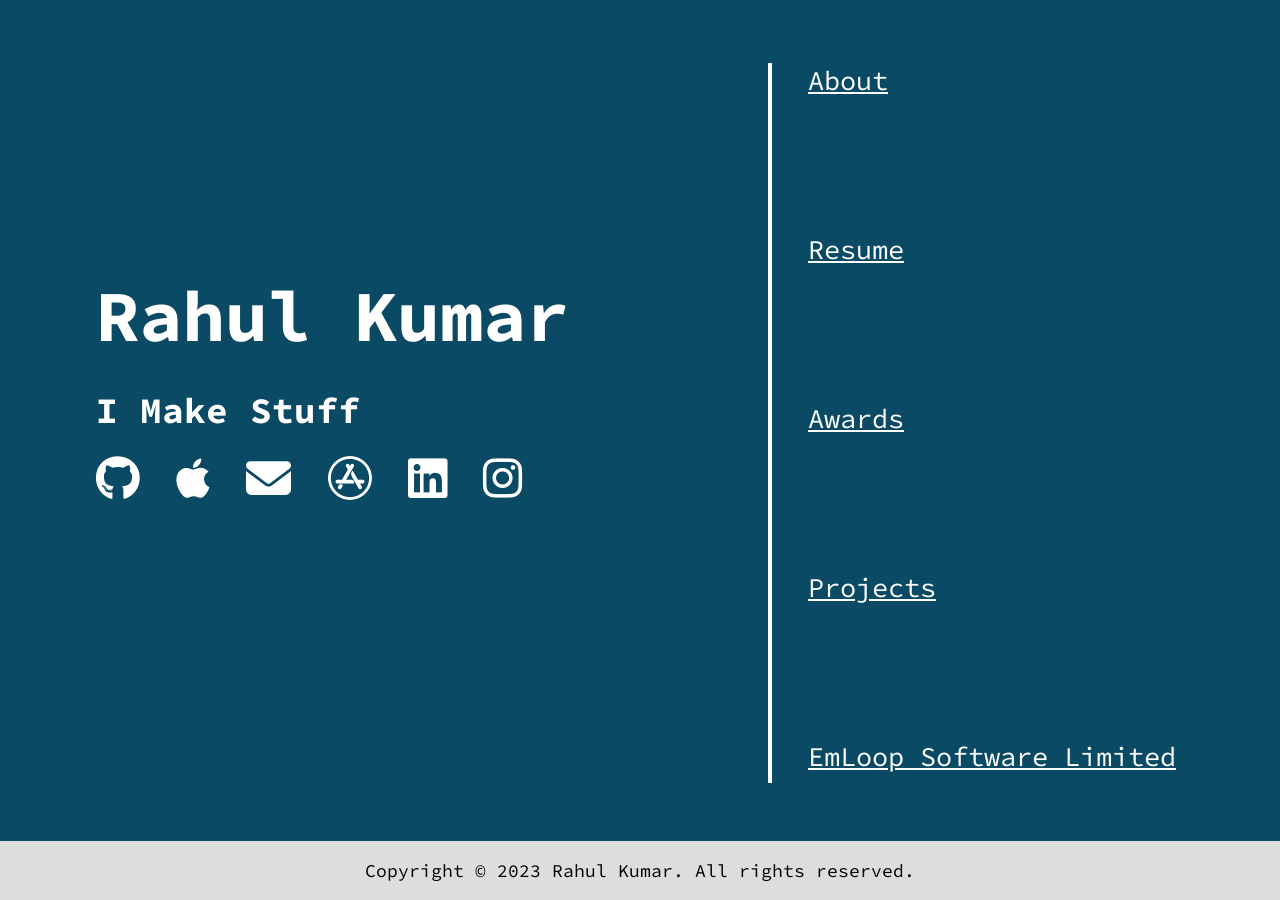
==== index.html @ b2a29614 "Update index.html" ====
<!DOCTYPE html>
<html lang="en">
    <head>
        <title>Rahul Kumar</title>
        <link rel="icon" href="/media/favicon.ico">

<!--GOOGLE STUFF-->
<script async src="https://www.googletagmanager.com/gtag/js?id=G-587S1NH7Z0"></script>
<script src="http://ajax.googleapis.com/ajax/libs/jquery/1.11.1/jquery.min.js"></script>
<script>
  window.dataLayer = window.dataLayer || [];
  function gtag(){dataLayer.push(arguments);}
  gtag('js', new Date());

  gtag('config', 'G-587S1NH7Z0');
</script>
<link rel='stylesheet' type='text/css' href='index.css'>
<link rel="preconnect" href="https://fonts.googleapis.com">
<link rel="preconnect" href="https://fonts.gstatic.com" crossorigin>
<link href="https://fonts.googleapis.com/css2?family=Source+Code+Pro:wght@600;700&display=swap" rel="stylesheet">
<link rel="stylesheet" href="https://cdnjs.cloudflare.com/ajax/libs/font-awesome/6.1.1/css/all.min.css">

<!--Page Making Stuff-->
<script>
  function showabout() {
  var about = document.getElementById("about");
  var links = document.getElementById("linksandstuff");
  var main = document.getElementById("main");
  var awards = document.getElementById("awards");
  var projects = document.getElementById("projects");
    about.style.display = "block";
    links.style.display = "none";
    main.style.display = "none";
    awards.style.display = "none";
    projects.style.display = "none";}

    function showawards() {
  var about = document.getElementById("about");
  var links = document.getElementById("linksandstuff");
  var main = document.getElementById("main");
  var awards = document.getElementById("awards");
  var projects = document.getElementById("projects");
    about.style.display = "none";
    links.style.display = "none";
    main.style.display = "none";
    awards.style.display = "block";
    projects.style.display = "none";}

    function showprojects() {
  var about = document.getElementById("about");
  var links = document.getElementById("linksandstuff");
  var main = document.getElementById("main");
  var awards = document.getElementById("awards");
  var projects = document.getElementById("projects");
    about.style.display = "none";
    links.style.display = "none";
    main.style.display = "none";
    awards.style.display = "none";
    projects.style.display = "block";}
  
  function hideall() {
  var about = document.getElementById("about");
  var links = document.getElementById("linksandstuff");
  var main = document.getElementById("main");
    about.style.display = "none";
    links.style.display = "block";
    main.style.display = "block";
    awards.style.display = "none";
    projects.style.display = "none";}

    function showstuff1() {
  var x = document.getElementById("nav1");
  if (x.className === "nav") {x.className += " responsive";}
     else {x.className = "nav";}
}
function showstuff2() {
  var x = document.getElementById("nav2");
  if (x.className === "nav") {x.className += " responsive";}
     else {x.className = "nav";}
}
function showstuff3() {
  var x = document.getElementById("nav3");
  if (x.className === "nav") {x.className += " responsive";}
     else {x.className = "nav";}
}
</script>

<!--SPOTIFY-->
<script>
  var songData;

  function updatePlayer() {
    fetch(`https://spotify.rahuuuul.workers.dev`)
      .then((response) => response.json())
      .then((data) => {
        if (data.hasOwnProperty("items")) {
          document.getElementById("spotify-title").innerHTML = "Last Listened To:";
          document.getElementById("track").innerHTML = data.items[0].track.name;
        document.getElementById("artist").innerHTML = "by " + data.items[0].track.artists[0].name;
        document.getElementById("album-name").innerHTML = "on " + data.items[0].track.album.name;

        document
          .getElementById("trackArtwork")
          .setAttribute("src", data.items[0].track.album.images[0].url);
          return;
        }
        songData = data;
        document.getElementById("spotify-title").innerHTML = "Currently Listening To:";
        document.getElementById("track").innerHTML = data.item.name;
        document.getElementById("artist").innerHTML = "by " + data.item.artists[0].name;
        document.getElementById("album-name").innerHTML = "on " + data.item.album.name;

        document
          .getElementById("trackArtwork")
          .setAttribute("src", data.item.album.images[0].url);
      });

  }




  updatePlayer();



</script>



    </head>
    <body>
          
        <div class="rowsofstuff">
          <div class="column">
            <div id="main">
                <h1>Rahul Kumar</h1>
                <h2>I Make Stuff</h2>
                <div class="socials">
                    <a href="https://github.com/Rahuuuul" target="_blank" class="fa-brands fa-github fa-2xl"></a>  
                    <a href="https://www.wwdcscholars.com/s/314C9CF4-C17E-40B8-8F65-2B3F0CC75996/2022" target="_blank" class="fa-brands fa-apple fa-2xl"></a>  
                    <a href="mailto:rahul@emloop.xyz" target="_blank" class="fa-solid fa-envelope fa-2xl"></a>  
                    <a href="https://apps.apple.com/us/developer/emloop-software-limited/id1633575775" target="_blank" class="fa-brands fa-app-store fa-2xl"></a>  
                    <a href="https://linkedin.com/in/rahulokumar" target="_blank" class="fa-brands fa-linkedin fa-2xl"></a>  
                    <a href="https://instagram.com/rahuuuulk" target="_blank" class="fa-brands fa-instagram fa-2xl"></a>  
                    
                     </div>
                
                <div id="spotify-div">
                  <br><h3 id="spotify-title"></h3> <br>


                <img id="trackArtwork"/>
                <div id="track"></div> <br>
                <div id="artist"></div> <br>
                <div id="album-name"></div>
                  </div>
                  <!--Spotify Thing-->

  


            </div>
          </div>
          <div class="column">
            <div id="linksandstuff">
                <div id="link"><a href="#" onclick="showabout();">About</a></div>
                <div id="link"><a href="/resume" target="_blank">Resume</a></div>
                <div id="link"><a href="#" onclick="showawards();">Awards</a></div>
                <div id="link"><a href="#" onclick="showprojects();">Projects</a></div>
                <div id="linkfinal"><a href="https://emloop.xyz" target="_blank">EmLoop Software Limited</a></div>

            </div>

          </div>


        </div>
<!--End Main Stuff-->


<!--Start About Section-->
          <div id="about">
            <div class="nav" id="nav1">
              <div style="margin-left: 10%;margin-right: 10%;">
              <a href="#" onclick="hideall();" style="border-bottom: none;color: #000000;" class="logo"><b>Rahul Kumar</b></a>
              <div style="float: right;">
              <a href="#" onclick="showabout();" class="active">About</a>
              <a href="/resume" target="_blank">Resume</a>
              <a href="#" onclick="showawards();">Awards</a>
              <a href="#" onclick="showprojects();">Projects</a>
              <a href="https://emloop.xyz" target="_blank">EmLoop Software Limited</a>
              <a href="javascript:void(0);" class="icon" onclick="showstuff1()">
                <i class="fa fa-bars"></i>
              </a></div>

            </div></div>
            <div style="margin-left: 10%;margin-right: 10%;">
              <h1>about</h1>
              <h3>I'll add some stuff in a bit lol</h3>

            </div>
            

            </div>
<!--End About Section-->

<!--Start Awards Section-->
<div id="awards">
  <div class="nav" id="nav2">
    <div style="margin-left: 10%;margin-right: 10%;">
    <a href="#" onclick="hideall();" style="border-bottom: none;color: #000000;" class="logo"><b>Rahul Kumar</b></a>
    <div style="float: right;">
    <a href="#" onclick="showabout();">About</a>
    <a href="/resume" target="_blank">Resume</a>
    <a href="#" onclick="showawards();" class="active">Awards</a>
    <a href="#" onclick="showprojects();">Projects</a>
    <a href="https://emloop.xyz" target="_blank">EmLoop Software Limited</a>
    <a href="javascript:void(0);" class="icon" onclick="showstuff2()">
      <i class="fa fa-bars"></i>
    </a></div>

  </div></div>
  <div style="margin-left: 10%;">
    <h1>awards</h1>
    <table>
      <tr>
        <th><a href="https://risefortheworld.org" target="_blank">Rise 2022 Global Winner</a></th>
        <th><a href="https://developer.apple.com/wwdc" target="_blank">Apple WWDC Scholar 2021-22</a></th>
        <th><a href="https://www.societyforscience.org/isef/" target="_blank">2023 Regeneron ISEF Finalist</a></th>
      </tr>
      <tr>
        <td>I was selected as a member of the second cohort of 100 Rise Global Winners, an initiative of the Rhodes Trust and Schmidt Futures, from more than 80,000 applicants. Rise is a program that finds brilliant people who need opportunity and supports them as they work to serve others for life. </td>
        <td>For two years I created winning projects coded in Swift. For my 2021 project I developed an interactive education platform for students in rural Australia with poor internet connections. In 2022 I developed an app that would teach individuals about privacy and cybersecurity and what they could do to ensure both.</td>
        <td>My research report was selected by the Australian Science and Engineering Fair's ISEF Selection Panel as the best high school science project in Austraia, giving me the opportunity to compete at the 2023 Regeneron Interational Science and Engineering Fair along with eight other Australian high school students.</td>
      </tr>
      <tr>
        <td><a href="https://risefortheworld.org/winners/rahul-kumar" class="link" target="_blank">Profile</a></td>
        <td><a href="https://www.wwdcscholars.com/s/314C9CF4-C17E-40B8-8F65-2B3F0CC75996/2022" class="link" target="_blank">Profile</a></td>
        <td><a href="https://projectboard.world/isef/project/soft029-improving-australias-emergency-call-service" class="link" target="_blank">Profile</a></td>

      </tr>              
    </table>
    <h2>This website is best viewed on desktop.</h2>
  </div>
  

  </div>
<!--End Awards Section-->

<!--Start Awards Section-->
<div id="projects">
  <div class="nav" id="nav3">
    <div style="margin-left: 10%;margin-right: 10%;">
    <a href="#" onclick="hideall();" style="border-bottom: none;color: #000000;" class="logo"><b>Rahul Kumar</b></a>
    <div style="float: right;">
      <a href="#" onclick="showabout();" >About</a>
      <a href="/resume" target="_blank">Resume</a>
      <a href="#" onclick="showawards();">Awards</a>
      <a href="#" class="active">Projects</a>
      <a href="https://emloop.xyz" target="_blank">EmLoop Software Limited</a></div>
      <a href="javascript:void(0);" class="icon" onclick="showstuff3()">
        <i class="fa fa-bars"></i>
      </a>
  </div></div>
  <div style="margin-left: 10%;">
    <h1>projects</h1>
    <table style="width: 60%;">
      <tr>
        <th><a href="https://emsafe.emloop.xyz" target="_blank">EmSafe</a></th>
        <th><a href="https://rkumar.xyz/TheRandomWeb/" target="_blank">The Random Web</a></th>
      </tr>
      <tr>
        <td>EmSafe is a free travel app that allows you to access emergency services in over 230 regions worldwide and provides you with up to date and accurate information wherever you are.</td>
        <td>The Random Web is a project I created for my Bronze Duke of Edinburgh Award during Coronavirus Lockdowns in 2020. The application randomly sends you to any of the top one million websites and was inspired by <a href="https://theuselessweb.com/" class="link" target="_blank">The Useless Web</a>.</td>
      </tr>
      <tr>
        <td><a href="https://emsafe.emloop.xyz" class="link" target="_blank">App Store</a> · <a href="https://emsafe.emloop.xyz" class="link" target="_blank">Website</a></td>
        <td><a href="https://github.com/Rahuuuul/TheRandomWeb" class="link" target="_blank">Github</a> · <a href="https://rkumar.xyz/TheRandomWeb/" class="link" target="_blank">Website</a></td>
      </tr>             
    </table>
    <h2>This website is best viewed on desktop.</h2>
  </div>
  

  </div>
<!--End Awards Section-->

        
        </body>

    <footer>
        <p>Copyright © 2023 Rahul Kumar. All rights reserved.</p>
    </footer>
</html>
---- index.css ----
body,html{padding:0;margin:0}
html{font-family: 'Source Code Pro', monospace;background:#0a4a64;max-height:100vh}

* {box-sizing: border-box;}
  body {min-height: 100vh;display: flex;flex-direction: column;}
.column {
    float: left;
    width: 50%;}
.rowsofstuff:after {display: table;clear: both;}
#main{margin-left: 15%;}
#main h1, #main h2, #main h3 {margin: auto;color: #ffff;margin-top: 30vh;font-size: 8vh;}
#main h2{font-size: 4vh;margin-top: 3vh;}
#main h3{font-size: 2vh;margin-top: 5vh;}

.socials{
    margin: auto;
    display: flex;
    padding-top: 5vh;
}
.socials a{
    font-size: 5vh;
    color: #ffff;
    text-decoration: none;
    padding-right: 4vh;
}
.socials a:hover {color:rgba(221, 221, 221, 0.377);}
#spotify-div{color: #ffffff; padding-right:10vh;}

#trackArtwork {max-width: 14vh; border-radius: 10px; float:left;}
#track {max-width:60ch; text-align: left; padding-left: 15vh;font-weight: bolder;}
#artist {max-width:60ch; text-align: left; padding-left: 15vh;}
#album-name {max-width:60ch; text-align: left; padding-left: 15vh;}

.nav {overflow: hidden;background: rgb(221, 221, 221);}

  .nav a {
    float: left;
    display:block;
    color: rgb(72, 72, 72);
    text-align: middle;
    padding: 1vh 2vh;
    text-decoration: none;
    font-size: 2vh;}
  
  .nav a:hover, .nav a.active {color: rgb(0, 0, 0);border-bottom: solid;}
  
.nav .icon {display: none;}
#about, #awards, #projects{display: none;height: 80vh;position:relative; color: #ffffff;}
#about h1, #awards h1, #projects h1{font-size: 5vh;padding-top: 4vh;}
table{border: none; width: 80%; table-layout: fixed;}
table a{font-size: 3vh;color: #ffff;text-decoration: underline;}
table a.link{font-size: 2vh;}
table a:hover{color:rgba(221, 221, 221, 0.377);}
table td{padding-left: 4vh; padding-right: 4vh; font-size: 2vh;padding-bottom: 1vh; vertical-align:baseline;}
table th{padding-left: 4vh; padding-right: 4vh;text-align: left;}
#about h2, #awards h2, #projects h2{font-size: 2vh;padding-top: 1vh; display: none;}
#linksandstuff {margin-left: 10%;margin-top: 7vh;height: 80vh;border-left: 0.5vh solid #ffffff;position: absolute;left: 50%;}
#linksandstuff #link {color: #ffffff;font-size: 3vh;padding-left: 4vh;padding-bottom: 15vh;}
#linksandstuff a {color: #ffffff;}
#linksandstuff a:hover {color:rgba(221, 221, 221, 0.377);}
#linksandstuff #linkfinal {color: #ffffff;font-size: 3vh;padding-left: 4vh;}
footer{padding: 0.02vh 0.02vh;background: rgb(221, 221, 221);text-align: center;position: bottom;bottom: 0;margin-top: auto;font-size: 2vh;}

@media screen and (max-width: 992px) {
    footer{display: none;}
    .column{width: 100%;}
    #main{text-align: center;align-items: center;margin-left: 0;}
    #main h1{margin-top: 20vh;}
    .socials {align-items: center;text-align: center;display:block;}
    .socials a{padding:3.4vh; padding-right: 0;}
    #linksandstuff{margin-left: 0;left: 0;right: 0; text-align: center;align-items: center;border-left: 0;}
    #linksandstuff #link, #linksandstuff #linkfinal {padding-left: 0;}
    .nav a:not(.logo) {padding-right: 10vh; display: none;}
    .nav a.icon{float: right; display: block;}
    .nav a.icon:active, .nav a.icon:hover{border-bottom: none;}
    .nav.responsive {position: relative;}
    .nav.responsive a.icon {position: absolute;right: 0;top: 0;}
    .nav.responsive a {float: none;display: block;text-align: left;}   
    table{width: 100%;}
    table td{display: none;}
    table th{display: block; padding-bottom: 3vh;}
    #about h2, #awards h2, #projects h2{display: block;}

    #spotify-title{display: none;}
    #trackArtwork{display: none;}
    #track{display: none;}
    #artist{display: none;}
    #album-name{display: none;}




  }
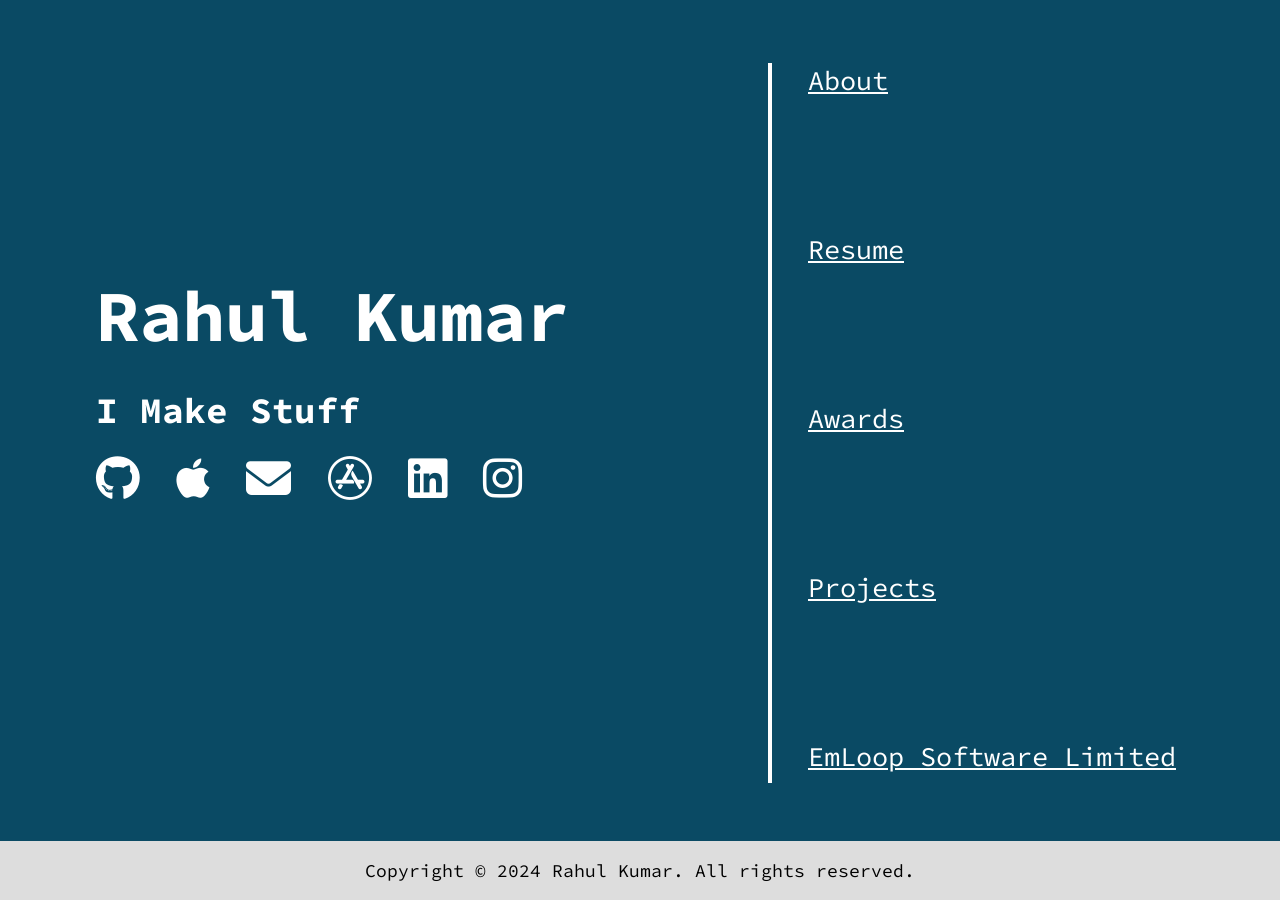
==== commit 5d173377: "update copyright" ====
--- a/index.html
+++ b/index.html
@@ -139,7 +139,7 @@
                 <div class="socials">
                     <a href="https://github.com/Rahuuuul" target="_blank" class="fa-brands fa-github fa-2xl"></a>  
                     <a href="https://www.wwdcscholars.com/s/314C9CF4-C17E-40B8-8F65-2B3F0CC75996/2022" target="_blank" class="fa-brands fa-apple fa-2xl"></a>  
-                    <a href="mailto:rahul@emloop.xyz" target="_blank" class="fa-solid fa-envelope fa-2xl"></a>  
+                    <a href="mailto:rahul@rkumar.xyz" target="_blank" class="fa-solid fa-envelope fa-2xl"></a>  
                     <a href="https://apps.apple.com/us/developer/emloop-software-limited/id1633575775" target="_blank" class="fa-brands fa-app-store fa-2xl"></a>  
                     <a href="https://linkedin.com/in/rahulokumar" target="_blank" class="fa-brands fa-linkedin fa-2xl"></a>  
                     <a href="https://instagram.com/rahuuuulk" target="_blank" class="fa-brands fa-instagram fa-2xl"></a>  
@@ -290,6 +290,6 @@
         </body>
 
     <footer>
-        <p>Copyright © 2023 Rahul Kumar. All rights reserved.</p>
+        <p>Copyright © 2024 Rahul Kumar. All rights reserved.</p>
     </footer>
 </html>
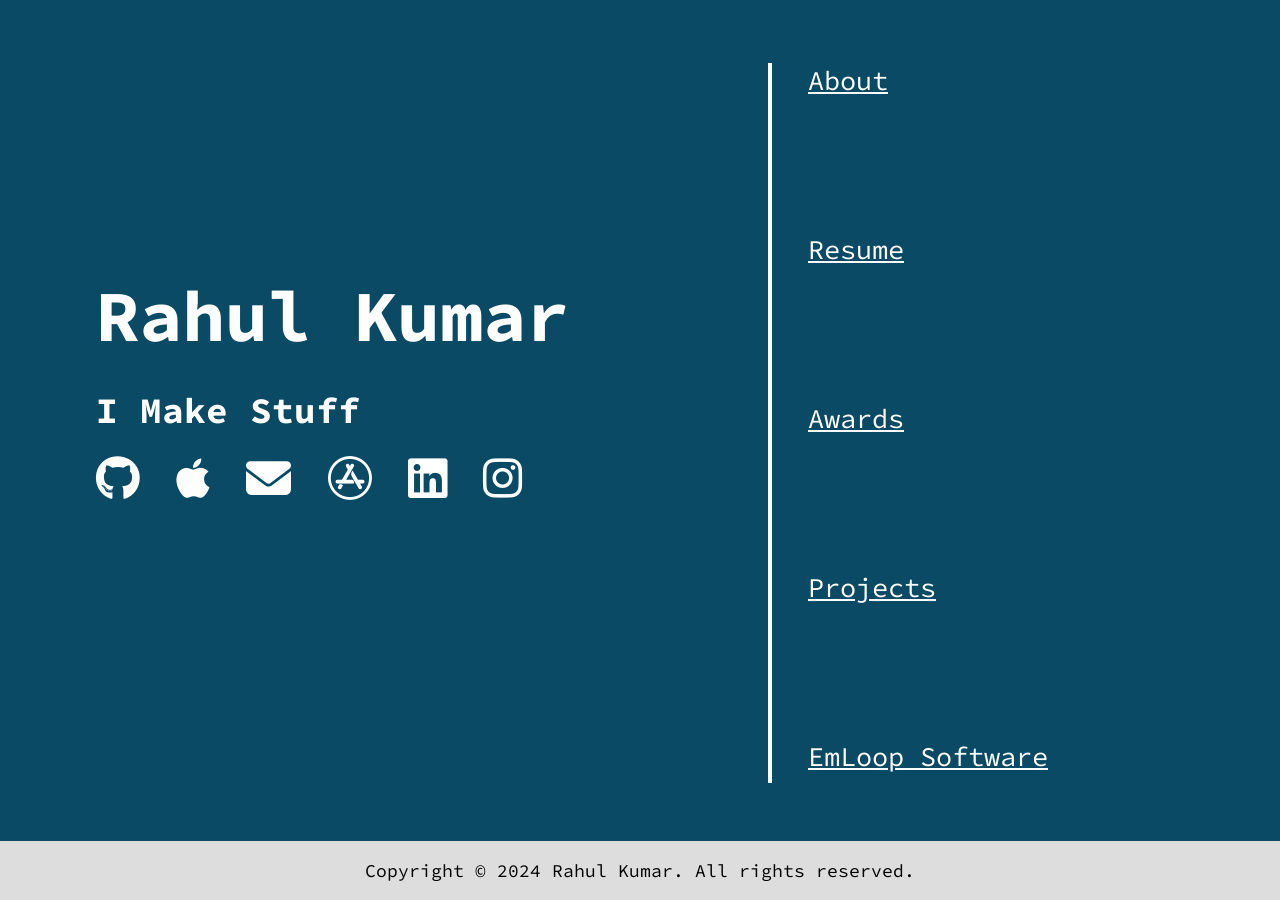
==== commit f5b019e0: "Remove LLC Mention" ====
--- a/index.html
+++ b/index.html
@@ -168,7 +168,7 @@
                 <div id="link"><a href="/resume" target="_blank">Resume</a></div>
                 <div id="link"><a href="#" onclick="showawards();">Awards</a></div>
                 <div id="link"><a href="#" onclick="showprojects();">Projects</a></div>
-                <div id="linkfinal"><a href="https://emloop.xyz" target="_blank">EmLoop Software Limited</a></div>
+                <div id="linkfinal"><a href="https://emloop.xyz" target="_blank">EmLoop Software</a></div>
 
             </div>
 
@@ -189,7 +189,7 @@
               <a href="/resume" target="_blank">Resume</a>
               <a href="#" onclick="showawards();">Awards</a>
               <a href="#" onclick="showprojects();">Projects</a>
-              <a href="https://emloop.xyz" target="_blank">EmLoop Software Limited</a>
+              <a href="https://emloop.xyz" target="_blank">EmLoop Software</a>
               <a href="javascript:void(0);" class="icon" onclick="showstuff1()">
                 <i class="fa fa-bars"></i>
               </a></div>
@@ -215,7 +215,7 @@
     <a href="/resume" target="_blank">Resume</a>
     <a href="#" onclick="showawards();" class="active">Awards</a>
     <a href="#" onclick="showprojects();">Projects</a>
-    <a href="https://emloop.xyz" target="_blank">EmLoop Software Limited</a>
+    <a href="https://emloop.xyz" target="_blank">EmLoop Software</a>
     <a href="javascript:void(0);" class="icon" onclick="showstuff2()">
       <i class="fa fa-bars"></i>
     </a></div>
@@ -258,7 +258,7 @@
       <a href="/resume" target="_blank">Resume</a>
       <a href="#" onclick="showawards();">Awards</a>
       <a href="#" class="active">Projects</a>
-      <a href="https://emloop.xyz" target="_blank">EmLoop Software Limited</a></div>
+      <a href="https://emloop.xyz" target="_blank">EmLoop Software</a></div>
       <a href="javascript:void(0);" class="icon" onclick="showstuff3()">
         <i class="fa fa-bars"></i>
       </a>
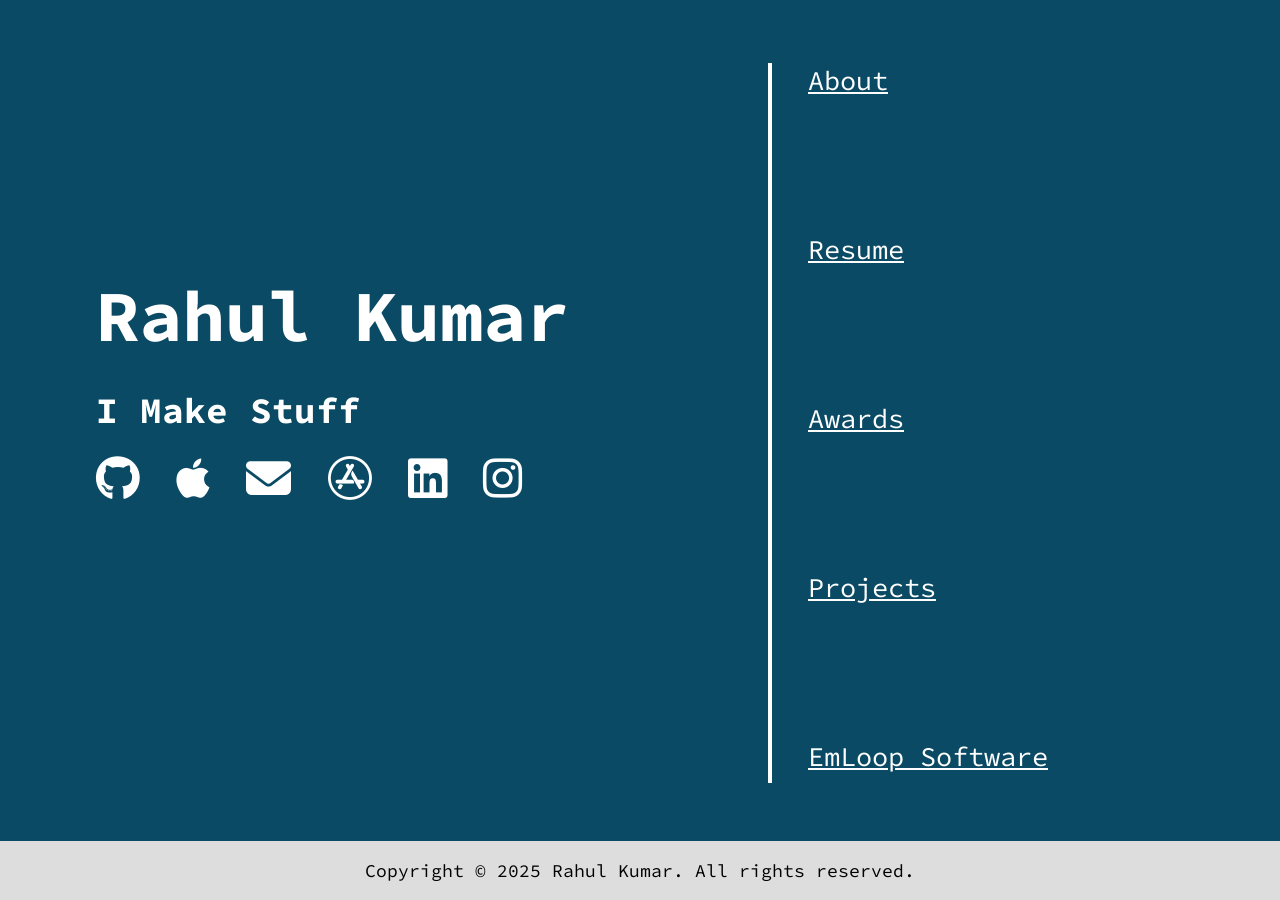
==== commit b9738820: "updated projects" ====
--- a/index.html
+++ b/index.html
@@ -140,7 +140,7 @@
                     <a href="https://github.com/Rahuuuul" target="_blank" class="fa-brands fa-github fa-2xl"></a>  
                     <a href="https://www.wwdcscholars.com/s/314C9CF4-C17E-40B8-8F65-2B3F0CC75996/2022" target="_blank" class="fa-brands fa-apple fa-2xl"></a>  
                     <a href="mailto:rahul@rkumar.xyz" target="_blank" class="fa-solid fa-envelope fa-2xl"></a>  
-                    <a href="https://apps.apple.com/us/developer/emloop-software-limited/id1633575775" target="_blank" class="fa-brands fa-app-store fa-2xl"></a>  
+                    <a href="https://apps.apple.com/gb/developer/rahul-kumar/id1760355438" target="_blank" class="fa-brands fa-app-store fa-2xl"></a>  
                     <a href="https://linkedin.com/in/rahulokumar" target="_blank" class="fa-brands fa-linkedin fa-2xl"></a>  
                     <a href="https://instagram.com/rahuuuulk" target="_blank" class="fa-brands fa-instagram fa-2xl"></a>  
                     
@@ -239,7 +239,8 @@
         <td><a href="https://www.wwdcscholars.com/s/314C9CF4-C17E-40B8-8F65-2B3F0CC75996/2022" class="link" target="_blank">Profile</a></td>
         <td><a href="https://projectboard.world/isef/project/soft029-improving-australias-emergency-call-service" class="link" target="_blank">Profile</a></td>
 
-      </tr>              
+      </tr>    
+                
     </table>
     <h2>This website is best viewed on desktop.</h2>
   </div>
@@ -265,19 +266,26 @@
   </div></div>
   <div style="margin-left: 10%;">
     <h1>projects</h1>
-    <table style="width: 60%;">
+    <table>
       <tr>
         <th><a href="https://emsafe.emloop.xyz" target="_blank">EmSafe</a></th>
         <th><a href="https://rkumar.xyz/TheRandomWeb/" target="_blank">The Random Web</a></th>
-      </tr>
-      <tr>
-        <td>EmSafe is a free travel app that allows you to access emergency services in over 230 regions worldwide and provides you with up to date and accurate information wherever you are.</td>
+        <th><a href="https://lexiaid.emloop.xyz" target="_blank">LexiAid</a></th>
+      </tr>
+      <tr>
+        <td>EmSafe is a free travel app that allows you to access emergency services in over 230 regions worldwide and provides you with up to date and accurate information wherever you are. Dowloaded thousands of times and featured in articles by <a href="https://blog.doublehelix.csiro.au/reinventing-australias-emergency-call-service/" class="link" target="_blank">CSIRO</a> and <a href="https://www.wired.com/story/iphone-app-development-swift-playgrounds/" class="link" target="_blank">Condé Nast</a>, EmSafe is the one app you need when travelling.</td>
         <td>The Random Web is a project I created for my Bronze Duke of Edinburgh Award during Coronavirus Lockdowns in 2020. The application randomly sends you to any of the top one million websites and was inspired by <a href="https://theuselessweb.com/" class="link" target="_blank">The Useless Web</a>.</td>
+        <td>LexiAid is an app designed to support young dyslexic learners with improving their reading comprehension skills! Working with <a href="https://www.linkedin.com/in/antonia25/" class="link" target="_blank">Antonia Hill</a>, we have received $10,000 USD in funding from the Resolution Project and are currently completing prototyping.</td>
+
       </tr>
       <tr>
         <td><a href="https://emsafe.emloop.xyz" class="link" target="_blank">App Store</a> · <a href="https://emsafe.emloop.xyz" class="link" target="_blank">Website</a></td>
         <td><a href="https://github.com/Rahuuuul/TheRandomWeb" class="link" target="_blank">Github</a> · <a href="https://rkumar.xyz/TheRandomWeb/" class="link" target="_blank">Website</a></td>
-      </tr>             
+        <td><a href="https://lexiaid.emloop.xyz" class="link" target="_blank">Website</a></td>
+
+      </tr>
+      
+                   
     </table>
     <h2>This website is best viewed on desktop.</h2>
   </div>
@@ -290,6 +298,6 @@
         </body>
 
     <footer>
-        <p>Copyright © 2024 Rahul Kumar. All rights reserved.</p>
+        <p>Copyright © 2025 Rahul Kumar. All rights reserved.</p>
     </footer>
 </html>
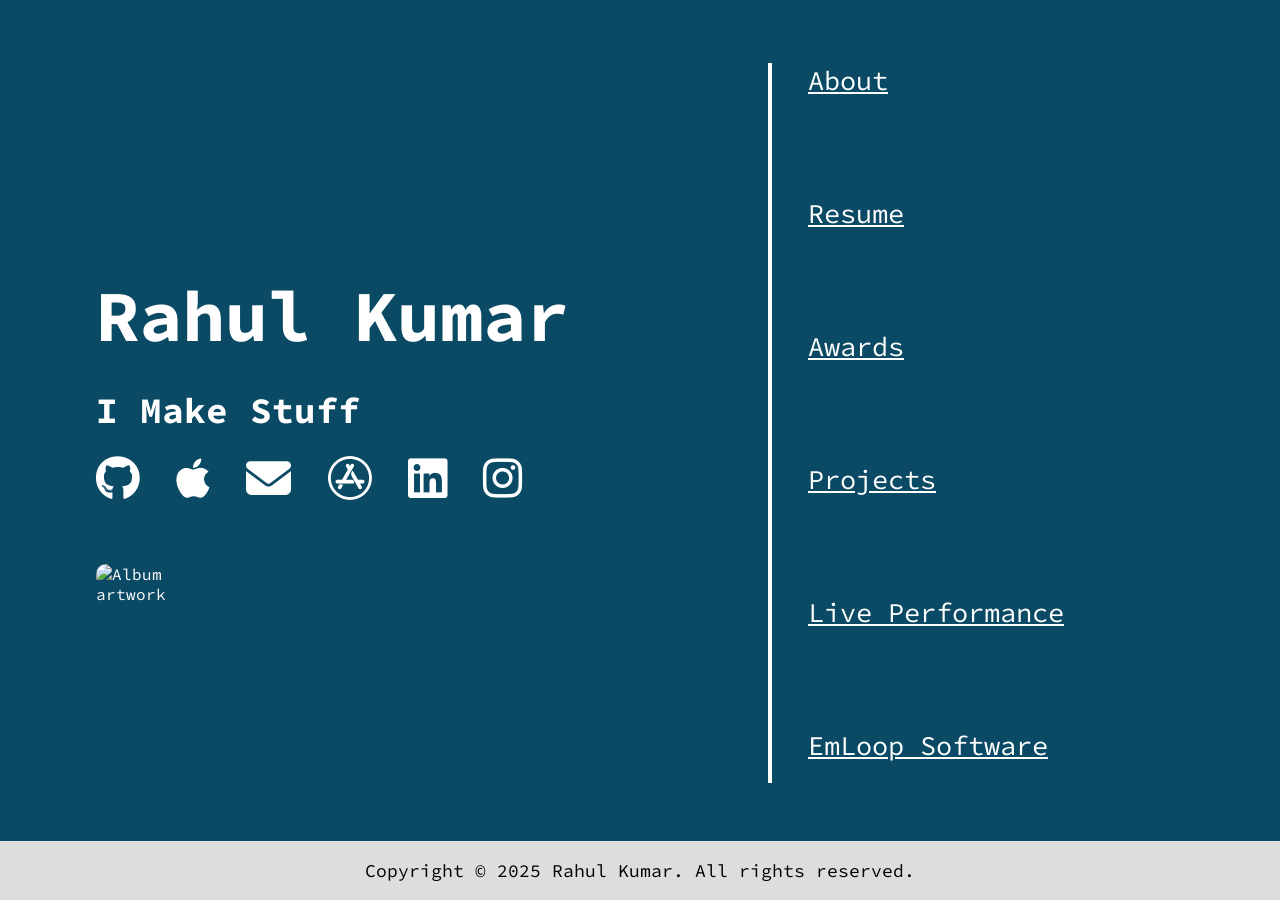
==== commit ce8cd267: "code clean up" ====
--- a/index.html
+++ b/index.html
@@ -1,303 +1,224 @@
-<!DOCTYPE html>
-<html lang="en">
-    <head>
-        <title>Rahul Kumar</title>
-        <link rel="icon" href="/media/favicon.ico">
-
-<!--GOOGLE STUFF-->
-<script async src="https://www.googletagmanager.com/gtag/js?id=G-587S1NH7Z0"></script>
-<script src="http://ajax.googleapis.com/ajax/libs/jquery/1.11.1/jquery.min.js"></script>
-<script>
-  window.dataLayer = window.dataLayer || [];
-  function gtag(){dataLayer.push(arguments);}
-  gtag('js', new Date());
-
-  gtag('config', 'G-587S1NH7Z0');
-</script>
-<link rel='stylesheet' type='text/css' href='index.css'>
-<link rel="preconnect" href="https://fonts.googleapis.com">
-<link rel="preconnect" href="https://fonts.gstatic.com" crossorigin>
-<link href="https://fonts.googleapis.com/css2?family=Source+Code+Pro:wght@600;700&display=swap" rel="stylesheet">
-<link rel="stylesheet" href="https://cdnjs.cloudflare.com/ajax/libs/font-awesome/6.1.1/css/all.min.css">
-
-<!--Page Making Stuff-->
-<script>
-  function showabout() {
-  var about = document.getElementById("about");
-  var links = document.getElementById("linksandstuff");
-  var main = document.getElementById("main");
-  var awards = document.getElementById("awards");
-  var projects = document.getElementById("projects");
-    about.style.display = "block";
-    links.style.display = "none";
-    main.style.display = "none";
-    awards.style.display = "none";
-    projects.style.display = "none";}
-
-    function showawards() {
-  var about = document.getElementById("about");
-  var links = document.getElementById("linksandstuff");
-  var main = document.getElementById("main");
-  var awards = document.getElementById("awards");
-  var projects = document.getElementById("projects");
-    about.style.display = "none";
-    links.style.display = "none";
-    main.style.display = "none";
-    awards.style.display = "block";
-    projects.style.display = "none";}
-
-    function showprojects() {
-  var about = document.getElementById("about");
-  var links = document.getElementById("linksandstuff");
-  var main = document.getElementById("main");
-  var awards = document.getElementById("awards");
-  var projects = document.getElementById("projects");
-    about.style.display = "none";
-    links.style.display = "none";
-    main.style.display = "none";
-    awards.style.display = "none";
-    projects.style.display = "block";}
-  
-  function hideall() {
-  var about = document.getElementById("about");
-  var links = document.getElementById("linksandstuff");
-  var main = document.getElementById("main");
-    about.style.display = "none";
-    links.style.display = "block";
-    main.style.display = "block";
-    awards.style.display = "none";
-    projects.style.display = "none";}
-
-    function showstuff1() {
-  var x = document.getElementById("nav1");
-  if (x.className === "nav") {x.className += " responsive";}
-     else {x.className = "nav";}
-}
-function showstuff2() {
-  var x = document.getElementById("nav2");
-  if (x.className === "nav") {x.className += " responsive";}
-     else {x.className = "nav";}
-}
-function showstuff3() {
-  var x = document.getElementById("nav3");
-  if (x.className === "nav") {x.className += " responsive";}
-     else {x.className = "nav";}
-}
-</script>
-
-<!--SPOTIFY-->
-<script>
-  var songData;
-
-  function updatePlayer() {
-    fetch(`https://spotify.rahuuuul.workers.dev`)
-      .then((response) => response.json())
-      .then((data) => {
-        if (data.hasOwnProperty("items")) {
-          document.getElementById("spotify-title").innerHTML = "Last Listened To:";
-          document.getElementById("track").innerHTML = data.items[0].track.name;
-        document.getElementById("artist").innerHTML = "by " + data.items[0].track.artists[0].name;
-        document.getElementById("album-name").innerHTML = "on " + data.items[0].track.album.name;
-
-        document
-          .getElementById("trackArtwork")
-          .setAttribute("src", data.items[0].track.album.images[0].url);
-          return;
-        }
-        songData = data;
-        document.getElementById("spotify-title").innerHTML = "Currently Listening To:";
-        document.getElementById("track").innerHTML = data.item.name;
-        document.getElementById("artist").innerHTML = "by " + data.item.artists[0].name;
-        document.getElementById("album-name").innerHTML = "on " + data.item.album.name;
-
-        document
-          .getElementById("trackArtwork")
-          .setAttribute("src", data.item.album.images[0].url);
-      });
-
-  }
-
-
-
-
-  updatePlayer();
-
-
-
-</script>
-
-
-
-    </head>
-    <body>
-          
-        <div class="rowsofstuff">
-          <div class="column">
-            <div id="main">
-                <h1>Rahul Kumar</h1>
-                <h2>I Make Stuff</h2>
-                <div class="socials">
-                    <a href="https://github.com/Rahuuuul" target="_blank" class="fa-brands fa-github fa-2xl"></a>  
-                    <a href="https://www.wwdcscholars.com/s/314C9CF4-C17E-40B8-8F65-2B3F0CC75996/2022" target="_blank" class="fa-brands fa-apple fa-2xl"></a>  
-                    <a href="mailto:rahul@rkumar.xyz" target="_blank" class="fa-solid fa-envelope fa-2xl"></a>  
-                    <a href="https://apps.apple.com/gb/developer/rahul-kumar/id1760355438" target="_blank" class="fa-brands fa-app-store fa-2xl"></a>  
-                    <a href="https://linkedin.com/in/rahulokumar" target="_blank" class="fa-brands fa-linkedin fa-2xl"></a>  
-                    <a href="https://instagram.com/rahuuuulk" target="_blank" class="fa-brands fa-instagram fa-2xl"></a>  
-                    
-                     </div>
-                
-                <div id="spotify-div">
-                  <br><h3 id="spotify-title"></h3> <br>
-
-
-                <img id="trackArtwork"/>
-                <div id="track"></div> <br>
-                <div id="artist"></div> <br>
-                <div id="album-name"></div>
-                  </div>
-                  <!--Spotify Thing-->
-
-  
-
-
-            </div>
-          </div>
-          <div class="column">
-            <div id="linksandstuff">
-                <div id="link"><a href="#" onclick="showabout();">About</a></div>
-                <div id="link"><a href="/resume" target="_blank">Resume</a></div>
-                <div id="link"><a href="#" onclick="showawards();">Awards</a></div>
-                <div id="link"><a href="#" onclick="showprojects();">Projects</a></div>
-                <div id="linkfinal"><a href="https://emloop.xyz" target="_blank">EmLoop Software</a></div>
-
-            </div>
-
-          </div>
-
-
-        </div>
-<!--End Main Stuff-->
-
-
-<!--Start About Section-->
-          <div id="about">
-            <div class="nav" id="nav1">
-              <div style="margin-left: 10%;margin-right: 10%;">
-              <a href="#" onclick="hideall();" style="border-bottom: none;color: #000000;" class="logo"><b>Rahul Kumar</b></a>
-              <div style="float: right;">
-              <a href="#" onclick="showabout();" class="active">About</a>
-              <a href="/resume" target="_blank">Resume</a>
-              <a href="#" onclick="showawards();">Awards</a>
-              <a href="#" onclick="showprojects();">Projects</a>
-              <a href="https://emloop.xyz" target="_blank">EmLoop Software</a>
-              <a href="javascript:void(0);" class="icon" onclick="showstuff1()">
-                <i class="fa fa-bars"></i>
-              </a></div>
-
-            </div></div>
-            <div style="margin-left: 10%;margin-right: 10%;">
-              <h1>about</h1>
-              <h3>I'll add some stuff in a bit lol</h3>
-
-            </div>
-            
-
-            </div>
-<!--End About Section-->
-
-<!--Start Awards Section-->
-<div id="awards">
-  <div class="nav" id="nav2">
-    <div style="margin-left: 10%;margin-right: 10%;">
-    <a href="#" onclick="hideall();" style="border-bottom: none;color: #000000;" class="logo"><b>Rahul Kumar</b></a>
-    <div style="float: right;">
-    <a href="#" onclick="showabout();">About</a>
-    <a href="/resume" target="_blank">Resume</a>
-    <a href="#" onclick="showawards();" class="active">Awards</a>
-    <a href="#" onclick="showprojects();">Projects</a>
-    <a href="https://emloop.xyz" target="_blank">EmLoop Software</a>
-    <a href="javascript:void(0);" class="icon" onclick="showstuff2()">
-      <i class="fa fa-bars"></i>
-    </a></div>
-
-  </div></div>
-  <div style="margin-left: 10%;">
-    <h1>awards</h1>
-    <table>
-      <tr>
-        <th><a href="https://risefortheworld.org" target="_blank">Rise 2022 Global Winner</a></th>
-        <th><a href="https://developer.apple.com/wwdc" target="_blank">Apple WWDC Scholar 2021-22</a></th>
-        <th><a href="https://www.societyforscience.org/isef/" target="_blank">2023 Regeneron ISEF Finalist</a></th>
-      </tr>
-      <tr>
-        <td>I was selected as a member of the second cohort of 100 Rise Global Winners, an initiative of the Rhodes Trust and Schmidt Futures, from more than 80,000 applicants. Rise is a program that finds brilliant people who need opportunity and supports them as they work to serve others for life. </td>
-        <td>For two years I created winning projects coded in Swift. For my 2021 project I developed an interactive education platform for students in rural Australia with poor internet connections. In 2022 I developed an app that would teach individuals about privacy and cybersecurity and what they could do to ensure both.</td>
-        <td>My research report was selected by the Australian Science and Engineering Fair's ISEF Selection Panel as the best high school science project in Austraia, giving me the opportunity to compete at the 2023 Regeneron Interational Science and Engineering Fair along with eight other Australian high school students.</td>
-      </tr>
-      <tr>
-        <td><a href="https://risefortheworld.org/winners/rahul-kumar" class="link" target="_blank">Profile</a></td>
-        <td><a href="https://www.wwdcscholars.com/s/314C9CF4-C17E-40B8-8F65-2B3F0CC75996/2022" class="link" target="_blank">Profile</a></td>
-        <td><a href="https://projectboard.world/isef/project/soft029-improving-australias-emergency-call-service" class="link" target="_blank">Profile</a></td>
-
-      </tr>    
-                
-    </table>
-    <h2>This website is best viewed on desktop.</h2>
-  </div>
-  
-
-  </div>
-<!--End Awards Section-->
-
-<!--Start Awards Section-->
-<div id="projects">
-  <div class="nav" id="nav3">
-    <div style="margin-left: 10%;margin-right: 10%;">
-    <a href="#" onclick="hideall();" style="border-bottom: none;color: #000000;" class="logo"><b>Rahul Kumar</b></a>
-    <div style="float: right;">
-      <a href="#" onclick="showabout();" >About</a>
-      <a href="/resume" target="_blank">Resume</a>
-      <a href="#" onclick="showawards();">Awards</a>
-      <a href="#" class="active">Projects</a>
-      <a href="https://emloop.xyz" target="_blank">EmLoop Software</a></div>
-      <a href="javascript:void(0);" class="icon" onclick="showstuff3()">
-        <i class="fa fa-bars"></i>
-      </a>
-  </div></div>
-  <div style="margin-left: 10%;">
-    <h1>projects</h1>
-    <table>
-      <tr>
-        <th><a href="https://emsafe.emloop.xyz" target="_blank">EmSafe</a></th>
-        <th><a href="https://rkumar.xyz/TheRandomWeb/" target="_blank">The Random Web</a></th>
-        <th><a href="https://lexiaid.emloop.xyz" target="_blank">LexiAid</a></th>
-      </tr>
-      <tr>
-        <td>EmSafe is a free travel app that allows you to access emergency services in over 230 regions worldwide and provides you with up to date and accurate information wherever you are. Dowloaded thousands of times and featured in articles by <a href="https://blog.doublehelix.csiro.au/reinventing-australias-emergency-call-service/" class="link" target="_blank">CSIRO</a> and <a href="https://www.wired.com/story/iphone-app-development-swift-playgrounds/" class="link" target="_blank">Condé Nast</a>, EmSafe is the one app you need when travelling.</td>
-        <td>The Random Web is a project I created for my Bronze Duke of Edinburgh Award during Coronavirus Lockdowns in 2020. The application randomly sends you to any of the top one million websites and was inspired by <a href="https://theuselessweb.com/" class="link" target="_blank">The Useless Web</a>.</td>
-        <td>LexiAid is an app designed to support young dyslexic learners with improving their reading comprehension skills! Working with <a href="https://www.linkedin.com/in/antonia25/" class="link" target="_blank">Antonia Hill</a>, we have received $10,000 USD in funding from the Resolution Project and are currently completing prototyping.</td>
-
-      </tr>
-      <tr>
-        <td><a href="https://emsafe.emloop.xyz" class="link" target="_blank">App Store</a> · <a href="https://emsafe.emloop.xyz" class="link" target="_blank">Website</a></td>
-        <td><a href="https://github.com/Rahuuuul/TheRandomWeb" class="link" target="_blank">Github</a> · <a href="https://rkumar.xyz/TheRandomWeb/" class="link" target="_blank">Website</a></td>
-        <td><a href="https://lexiaid.emloop.xyz" class="link" target="_blank">Website</a></td>
-
-      </tr>
-      
-                   
-    </table>
-    <h2>This website is best viewed on desktop.</h2>
-  </div>
-  
-
-  </div>
-<!--End Awards Section-->
-
-        
-        </body>
-
-    <footer>
-        <p>Copyright © 2025 Rahul Kumar. All rights reserved.</p>
-    </footer>
-</html>+<!DOCTYPE html>
+<html lang="en">
+<head>
+    <meta charset="UTF-8">
+    <meta name="viewport" content="width=device-width, initial-scale=1.0">
+    <title>Rahul Kumar</title>
+    <link rel="icon" href="/media/favicon.ico">
+    <link rel="stylesheet" href="index.css">
+    
+    <!-- Fonts -->
+    <link rel="preconnect" href="https://fonts.googleapis.com">
+    <link rel="preconnect" href="https://fonts.gstatic.com" crossorigin>
+    <link href="https://fonts.googleapis.com/css2?family=Source+Code+Pro:wght@600;700&display=swap" rel="stylesheet">
+    
+    <!-- Icons -->
+    <link rel="stylesheet" href="https://cdnjs.cloudflare.com/ajax/libs/font-awesome/6.1.1/css/all.min.css">
+    
+    <!-- Google Analytics -->
+    <script async src="https://www.googletagmanager.com/gtag/js?id=G-587S1NH7Z0"></script>
+    <script>
+        window.dataLayer = window.dataLayer || [];
+        function gtag() { dataLayer.push(arguments); }
+        gtag('js', new Date());
+        gtag('config', 'G-587S1NH7Z0');
+    </script>
+</head>
+<body>
+    <div class="rowsofstuff">
+        <div class="column">
+            <div id="main">
+                <h1>Rahul Kumar</h1>
+                <h2>I Make Stuff</h2>
+                <div class="socials">
+                    <a href="https://github.com/Rahuuuul" target="_blank" class="fa-brands fa-github fa-2xl"></a>
+                    <a href="https://www.wwdcscholars.com/s/314C9CF4-C17E-40B8-8F65-2B3F0CC75996/2022" target="_blank" class="fa-brands fa-apple fa-2xl"></a>
+                    <a href="mailto:rahul@rkumar.xyz" target="_blank" class="fa-solid fa-envelope fa-2xl"></a>
+                    <a href="https://apps.apple.com/gb/developer/rahul-kumar/id1760355438" target="_blank" class="fa-brands fa-app-store fa-2xl"></a>
+                    <a href="https://linkedin.com/in/rahulokumar" target="_blank" class="fa-brands fa-linkedin fa-2xl"></a>
+                    <a href="https://instagram.com/rahuuuulk" target="_blank" class="fa-brands fa-instagram fa-2xl"></a>
+                </div>
+
+                <div id="spotify-div">
+                    <br><h3 id="spotify-title"></h3> <br>
+                    <img id="trackArtwork" alt="Album artwork">
+                    <div id="track"></div> <br>
+                    <div id="artist"></div> <br>
+                    <div id="album-name"></div>
+                </div>
+            </div>
+        </div>
+        <div class="column">
+            <div id="linksandstuff">
+                <div id="link"><a href="#" onclick="showSection('about')">About</a></div>
+                <div id="link"><a href="/resume" target="_blank">Resume</a></div>
+                <div id="link"><a href="#" onclick="showSection('awards')">Awards</a></div>
+                <div id="link"><a href="#" onclick="showSection('projects')">Projects</a></div>
+                <div id="link"><a href="https://live.rkumar.xyz" target="_blank">Live Performance</a></div>
+                <div id="linkfinal"><a href="https://emloop.xyz" target="_blank">EmLoop Software</a></div>
+            </div>
+        </div>
+    </div>
+
+    <!-- About Section -->
+    <div id="about">
+        <div class="nav" id="nav1">
+            <div style="margin-left: 10%; margin-right: 10%;">
+                <a href="#" onclick="hideAll()" style="border-bottom: none; color: #000000;" class="logo"><b>Rahul Kumar</b></a>
+                <div style="float: right;">
+                    <a href="#" onclick="showSection('about')" class="active">About</a>
+                    <a href="/resume" target="_blank">Resume</a>
+                    <a href="#" onclick="showSection('awards')">Awards</a>
+                    <a href="#" onclick="showSection('projects')">Projects</a>
+                    <a href="https://live.rahuuuul.github.io" target="_blank">Live Performance</a>
+                    <a href="https://emloop.xyz" target="_blank">EmLoop Software</a>
+                    <a href="javascript:void(0);" class="icon" onclick="toggleNav('nav1')">
+                        <i class="fa fa-bars"></i>
+                    </a>
+                </div>
+            </div>
+        </div>
+        <div style="margin-left: 10%; margin-right: 10%;">
+            <h1>about</h1>
+            <h3>I'll add some stuff in a bit lol</h3>
+        </div>
+    </div>
+
+    <!-- Awards Section -->
+    <div id="awards">
+        <div class="nav" id="nav2">
+            <div style="margin-left: 10%; margin-right: 10%;">
+                <a href="#" onclick="hideAll()" style="border-bottom: none; color: #000000;" class="logo"><b>Rahul Kumar</b></a>
+                <div style="float: right;">
+                    <a href="#" onclick="showSection('about')">About</a>
+                    <a href="/resume" target="_blank">Resume</a>
+                    <a href="#" onclick="showSection('awards')" class="active">Awards</a>
+                    <a href="#" onclick="showSection('projects')">Projects</a>
+                    <a href="https://live.rkumar.xyz" target="_blank">Live Performance</a>
+                    <a href="https://emloop.xyz" target="_blank">EmLoop Software</a>
+                    <a href="javascript:void(0);" class="icon" onclick="toggleNav('nav2')">
+                        <i class="fa fa-bars"></i>
+                    </a>
+                </div>
+            </div>
+        </div>
+        <div style="margin-left: 10%; margin-right: 10%;">
+            <h1>awards</h1>
+            <table>
+                <tr>
+                    <th><a href="https://risefortheworld.org" target="_blank">Rise 2022 Global Winner</a></th>
+                    <th><a href="https://developer.apple.com/wwdc" target="_blank">Apple WWDC Scholar 2021-22</a></th>
+                    <th><a href="https://www.societyforscience.org/isef/" target="_blank">2023 Regeneron ISEF Finalist</a></th>
+                </tr>
+                <tr>
+                    <td>I was selected as a member of the second cohort of 100 Rise Global Winners, an initiative of the Rhodes Trust and Schmidt Futures, from more than 80,000 applicants. Rise is a program that finds brilliant people who need opportunity and supports them as they work to serve others for life.</td>
+                    <td>For two years I created winning projects coded in Swift. For my 2021 project I developed an interactive education platform for students in rural Australia with poor internet connections. In 2022 I developed an app that would teach individuals about privacy and cybersecurity and what they could do to ensure both.</td>
+                    <td>My research report was selected by the Australian Science and Engineering Fair's ISEF Selection Panel as the best high school science project in Australia, giving me the opportunity to compete at the 2023 Regeneron International Science and Engineering Fair along with eight other Australian high school students.</td>
+                </tr>
+                <tr>
+                    <td><a href="https://risefortheworld.org/winners/rahul-kumar" class="link" target="_blank">Profile</a></td>
+                    <td><a href="https://www.wwdcscholars.com/s/314C9CF4-C17E-40B8-8F65-2B3F0CC75996/2022" class="link" target="_blank">Profile</a></td>
+                    <td><a href="https://projectboard.world/isef/project/soft029-improving-australias-emergency-call-service" class="link" target="_blank">Profile</a></td>
+                </tr>
+            </table>
+            <h2>This website is best viewed on desktop.</h2>
+        </div>
+    </div>
+
+    <!-- Projects Section -->
+    <div id="projects">
+        <div class="nav" id="nav3">
+            <div style="margin-left: 10%; margin-right: 10%;">
+                <a href="#" onclick="hideAll()" style="border-bottom: none; color: #000000;" class="logo"><b>Rahul Kumar</b></a>
+                <div style="float: right;">
+                    <a href="#" onclick="showSection('about')">About</a>
+                    <a href="/resume" target="_blank">Resume</a>
+                    <a href="#" onclick="showSection('awards')">Awards</a>
+                    <a href="#" class="active">Projects</a>
+                    <a href="https://live.rahuuuul.github.io" target="_blank">Live Performance</a>
+                    <a href="https://emloop.xyz" target="_blank">EmLoop Software</a>
+                    <a href="javascript:void(0);" class="icon" onclick="toggleNav('nav3')">
+                        <i class="fa fa-bars"></i>
+                    </a>
+                </div>
+            </div>
+        </div>
+        <div style="margin-left: 10%; margin-right: 10%;">
+            <h1>projects</h1>
+            <table>
+                <tr>
+                    <th><a href="https://emsafe.emloop.xyz" target="_blank">EmSafe</a></th>
+                    <th><a href="https://rkumar.xyz/TheRandomWeb/" target="_blank">The Random Web</a></th>
+                    <th><a href="https://lexiaid.emloop.xyz" target="_blank">LexiAid</a></th>
+                </tr>
+                <tr>
+                    <td>EmSafe is a free travel app that allows you to access emergency services in over 230 regions worldwide and provides you with up to date and accurate information wherever you are. Downloaded thousands of times and featured in articles by <a href="https://blog.doublehelix.csiro.au/reinventing-australias-emergency-call-service/" class="link" target="_blank">CSIRO</a> and <a href="https://www.wired.com/story/iphone-app-development-swift-playgrounds/" class="link" target="_blank">Condé Nast</a>, EmSafe is the one app you need when travelling.</td>
+                    <td>The Random Web is a project I created for my Bronze Duke of Edinburgh Award during Coronavirus Lockdowns in 2020. The application randomly sends you to any of the top one million websites and was inspired by <a href="https://theuselessweb.com/" class="link" target="_blank">The Useless Web</a>.</td>
+                    <td>LexiAid is an app designed to support young dyslexic learners with improving their reading comprehension skills! Working with <a href="https://www.linkedin.com/in/antonia25/" class="link" target="_blank">Antonia Hill</a>, we have received $10,000 USD in funding from the Resolution Project and are currently completing prototyping.</td>
+                </tr>
+                <tr>
+                    <td><a href="https://emsafe.emloop.xyz" class="link" target="_blank">App Store</a> · <a href="https://emsafe.emloop.xyz" class="link" target="_blank">Website</a></td>
+                    <td><a href="https://github.com/Rahuuuul/TheRandomWeb" class="link" target="_blank">Github</a> · <a href="https://rkumar.xyz/TheRandomWeb/" class="link" target="_blank">Website</a></td>
+                    <td><a href="https://lexiaid.emloop.xyz" class="link" target="_blank">Website</a></td>
+                </tr>
+            </table>
+            <h2>This website is best viewed on desktop.</h2>
+        </div>
+    </div>
+
+    <footer>
+        <p>Copyright © 2025 Rahul Kumar. All rights reserved.</p>
+    </footer>
+
+    <!-- Navigation & Section Scripts -->
+    <script>
+        // Show specific section and hide others
+        function showSection(section) {
+            const sections = ['main', 'about', 'awards', 'projects', 'linksandstuff'];
+            sections.forEach(s => {
+                document.getElementById(s).style.display = s === section ? 'block' : 'none';
+            });
+        }
+
+        // Hide all sections except main and links
+        function hideAll() {
+            document.getElementById('about').style.display = 'none';
+            document.getElementById('awards').style.display = 'none';
+            document.getElementById('projects').style.display = 'none';
+            document.getElementById('main').style.display = 'block';
+            document.getElementById('linksandstuff').style.display = 'block';
+        }
+
+        // Toggle mobile navigation menu
+        function toggleNav(navId) {
+            const nav = document.getElementById(navId);
+            if (nav.className === 'nav') {
+                nav.className += ' responsive';
+            } else {
+                nav.className = 'nav';
+            }
+        }
+
+        // Spotify Player - fetch and display current/last played track
+        function updatePlayer() {
+            fetch('https://spotify.rahuuuul.workers.dev')
+                .then(response => response.json())
+                .then(data => {
+                    const isLastListened = data.hasOwnProperty('items');
+                    const track = isLastListened ? data.items[0].track : data.item;
+                    
+                    document.getElementById('spotify-title').innerHTML = isLastListened 
+                        ? 'Last Listened To:' 
+                        : 'Currently Listening To:';
+                    document.getElementById('track').innerHTML = track.name;
+                    document.getElementById('artist').innerHTML = 'by ' + track.artists[0].name;
+                    document.getElementById('album-name').innerHTML = 'on ' + track.album.name;
+                    document.getElementById('trackArtwork').setAttribute('src', track.album.images[0].url);
+                });
+        }
+
+        // Initialize player on page load
+        updatePlayer();
+    </script>
+</body>
+</html>
--- a/index.css
+++ b/index.css
@@ -1,93 +1,341 @@
-body,html{padding:0;margin:0}
-html{font-family: 'Source Code Pro', monospace;background:#0a4a64;max-height:100vh}
-
-* {box-sizing: border-box;}
-  body {min-height: 100vh;display: flex;flex-direction: column;}
+/* Global Styles */
+body,
+html {
+    padding: 0;
+    margin: 0;
+}
+
+html {
+    font-family: 'Source Code Pro', monospace;
+    background: #0a4a64;
+    max-height: 100vh;
+}
+
+* {
+    box-sizing: border-box;
+}
+
+body {
+    min-height: 100vh;
+    display: flex;
+    flex-direction: column;
+}
+
+/* Layout */
 .column {
     float: left;
-    width: 50%;}
-.rowsofstuff:after {display: table;clear: both;}
-#main{margin-left: 15%;}
-#main h1, #main h2, #main h3 {margin: auto;color: #ffff;margin-top: 30vh;font-size: 8vh;}
-#main h2{font-size: 4vh;margin-top: 3vh;}
-#main h3{font-size: 2vh;margin-top: 5vh;}
-
-.socials{
+    width: 50%;
+}
+
+.rowsofstuff:after {
+    display: table;
+    clear: both;
+}
+
+/* Main Section */
+#main {
+    margin-left: 15%;
+}
+
+#main h1,
+#main h2,
+#main h3 {
+    margin: auto;
+    color: #ffff;
+    margin-top: 30vh;
+    font-size: 8vh;
+}
+
+#main h2 {
+    font-size: 4vh;
+    margin-top: 3vh;
+}
+
+#main h3 {
+    font-size: 2vh;
+    margin-top: 5vh;
+}
+/* Social Links */
+.socials {
     margin: auto;
     display: flex;
     padding-top: 5vh;
 }
-.socials a{
+
+.socials a {
     font-size: 5vh;
     color: #ffff;
     text-decoration: none;
     padding-right: 4vh;
 }
-.socials a:hover {color:rgba(221, 221, 221, 0.377);}
-#spotify-div{color: #ffffff; padding-right:10vh;}
-
-#trackArtwork {max-width: 14vh; border-radius: 10px; float:left;}
-#track {max-width:60ch; text-align: left; padding-left: 15vh;font-weight: bolder;}
-#artist {max-width:60ch; text-align: left; padding-left: 15vh;}
-#album-name {max-width:60ch; text-align: left; padding-left: 15vh;}
-
-.nav {overflow: hidden;background: rgb(221, 221, 221);}
-
-  .nav a {
+
+.socials a:hover {
+    color: rgba(221, 221, 221, 0.377);
+}
+
+/* Spotify Player */
+#spotify-div {
+    color: #ffffff;
+    padding-right: 10vh;
+}
+
+#trackArtwork {
+    max-width: 14vh;
+    border-radius: 10px;
     float: left;
-    display:block;
+}
+
+#track,
+#artist,
+#album-name {
+    max-width: 60ch;
+    text-align: left;
+    padding-left: 15vh;
+    font-size: 2vh;
+}
+
+#track {
+    font-weight: bolder;
+}
+/* Navigation */
+.nav {
+    overflow: hidden;
+    background: rgb(221, 221, 221);
+}
+
+.nav a {
+    float: left;
+    display: block;
     color: rgb(72, 72, 72);
     text-align: middle;
-    padding: 1vh 2vh;
+    padding: 1vh 1.2vh;
     text-decoration: none;
-    font-size: 2vh;}
-  
-  .nav a:hover, .nav a.active {color: rgb(0, 0, 0);border-bottom: solid;}
-  
-.nav .icon {display: none;}
-#about, #awards, #projects{display: none;height: 80vh;position:relative; color: #ffffff;}
-#about h1, #awards h1, #projects h1{font-size: 5vh;padding-top: 4vh;}
-table{border: none; width: 80%; table-layout: fixed;}
-table a{font-size: 3vh;color: #ffff;text-decoration: underline;}
-table a.link{font-size: 2vh;}
-table a:hover{color:rgba(221, 221, 221, 0.377);}
-table td{padding-left: 4vh; padding-right: 4vh; font-size: 2vh;padding-bottom: 1vh; vertical-align:baseline;}
-table th{padding-left: 4vh; padding-right: 4vh;text-align: left;}
-#about h2, #awards h2, #projects h2{font-size: 2vh;padding-top: 1vh; display: none;}
-#linksandstuff {margin-left: 10%;margin-top: 7vh;height: 80vh;border-left: 0.5vh solid #ffffff;position: absolute;left: 50%;}
-#linksandstuff #link {color: #ffffff;font-size: 3vh;padding-left: 4vh;padding-bottom: 15vh;}
-#linksandstuff a {color: #ffffff;}
-#linksandstuff a:hover {color:rgba(221, 221, 221, 0.377);}
-#linksandstuff #linkfinal {color: #ffffff;font-size: 3vh;padding-left: 4vh;}
-footer{padding: 0.02vh 0.02vh;background: rgb(221, 221, 221);text-align: center;position: bottom;bottom: 0;margin-top: auto;font-size: 2vh;}
-
+    font-size: 1.7vh;
+    white-space: nowrap;
+}
+
+.nav a:hover,
+.nav a.active {
+    color: rgb(0, 0, 0);
+    border-bottom: solid;
+}
+
+.nav .icon {
+    display: none;
+}
+/* Sections */
+#about,
+#awards,
+#projects {
+    display: none;
+    height: 80vh;
+    position: relative;
+    color: #ffffff;
+}
+
+#about h1,
+#awards h1,
+#projects h1 {
+    font-size: 5vh;
+    padding-top: 4vh;
+}
+
+#about h2,
+#awards h2,
+#projects h2 {
+    font-size: 2vh;
+    padding-top: 1vh;
+    display: none;
+}
+
+/* Tables */
+table {
+    border: none;
+    width: 80%;
+    table-layout: fixed;
+}
+
+table a {
+    font-size: 3vh;
+    color: #ffff;
+    text-decoration: underline;
+}
+
+table a.link {
+    font-size: 2vh;
+}
+
+table a:hover {
+    color: rgba(221, 221, 221, 0.377);
+}
+
+table td {
+    padding-left: 4vh;
+    padding-right: 4vh;
+    font-size: 2vh;
+    padding-bottom: 1vh;
+    vertical-align: baseline;
+}
+
+table th {
+    padding-left: 4vh;
+    padding-right: 4vh;
+    text-align: left;
+}
+/* Links Section */
+#linksandstuff {
+    margin-left: 10%;
+    margin-top: 7vh;
+    height: 80vh;
+    border-left: 0.5vh solid #ffffff;
+    position: absolute;
+    left: 50%;
+}
+
+#linksandstuff #link {
+    color: #ffffff;
+    font-size: 3vh;
+    padding-left: 4vh;
+    padding-bottom: 11vh;
+}
+
+#linksandstuff a {
+    color: #ffffff;
+}
+
+#linksandstuff a:hover {
+    color: rgba(221, 221, 221, 0.377);
+}
+
+#linksandstuff #linkfinal {
+    color: #ffffff;
+    font-size: 3vh;
+    padding-left: 4vh;
+}
+
+/* Footer */
+footer {
+    padding: 0.02vh 0.02vh;
+    background: rgb(221, 221, 221);
+    text-align: center;
+    position: bottom;
+    bottom: 0;
+    margin-top: auto;
+    font-size: 2vh;
+}
+
+/* Media Queries - Tablets */
 @media screen and (max-width: 992px) {
-    footer{display: none;}
-    .column{width: 100%;}
-    #main{text-align: center;align-items: center;margin-left: 0;}
-    #main h1{margin-top: 20vh;}
-    .socials {align-items: center;text-align: center;display:block;}
-    .socials a{padding:3.4vh; padding-right: 0;}
-    #linksandstuff{margin-left: 0;left: 0;right: 0; text-align: center;align-items: center;border-left: 0;}
-    #linksandstuff #link, #linksandstuff #linkfinal {padding-left: 0;}
-    .nav a:not(.logo) {padding-right: 10vh; display: none;}
-    .nav a.icon{float: right; display: block;}
-    .nav a.icon:active, .nav a.icon:hover{border-bottom: none;}
-    .nav.responsive {position: relative;}
-    .nav.responsive a.icon {position: absolute;right: 0;top: 0;}
-    .nav.responsive a {float: none;display: block;text-align: left;}   
-    table{width: 100%;}
-    table td{display: none;}
-    table th{display: block; padding-bottom: 3vh;}
-    #about h2, #awards h2, #projects h2{display: block;}
-
-    #spotify-title{display: none;}
-    #trackArtwork{display: none;}
-    #track{display: none;}
-    #artist{display: none;}
-    #album-name{display: none;}
-
-
-
-
-  }
+    footer {
+        display: none;
+    }
+
+    .column {
+        width: 100%;
+    }
+
+    #main {
+        text-align: center;
+        align-items: center;
+        margin-left: 0;
+    }
+
+    #main h1 {
+        margin-top: 20vh;
+    }
+
+    .socials {
+        align-items: center;
+        text-align: center;
+        display: block;
+    }
+
+    .socials a {
+        padding: 3.4vh;
+        padding-right: 0;
+    }
+
+    #linksandstuff {
+        margin-left: 0;
+        left: 0;
+        right: 0;
+        text-align: center;
+        align-items: center;
+        border-left: 0;
+    }
+
+    #linksandstuff #link,
+    #linksandstuff #linkfinal {
+        padding-left: 0;
+    }
+
+    .nav a:not(.logo) {
+        padding-right: 10vh;
+        display: none;
+    }
+
+    .nav a.icon {
+        float: right;
+        display: block;
+    }
+
+    .nav a.icon:active,
+    .nav a.icon:hover {
+        border-bottom: none;
+    }
+
+    .nav.responsive {
+        position: relative;
+    }
+
+    .nav.responsive a.icon {
+        position: absolute;
+        right: 0;
+        top: 0;
+    }
+
+    .nav.responsive a {
+        float: none;
+        display: block;
+        text-align: left;
+    }
+
+    table {
+        width: 100%;
+    }
+
+    table td {
+        display: none;
+    }
+
+    table th {
+        display: block;
+        padding-bottom: 3vh;
+    }
+
+    #about h2,
+    #awards h2,
+    #projects h2 {
+        display: block;
+    }
+
+    #spotify-title {
+        display: none;
+    }
+
+    #trackArtwork {
+        display: none;
+    }
+
+    #track {
+        display: none;
+    }
+
+    #artist {
+        display: none;
+    }
+
+    #album-name {
+        display: none;
+    }
+}
